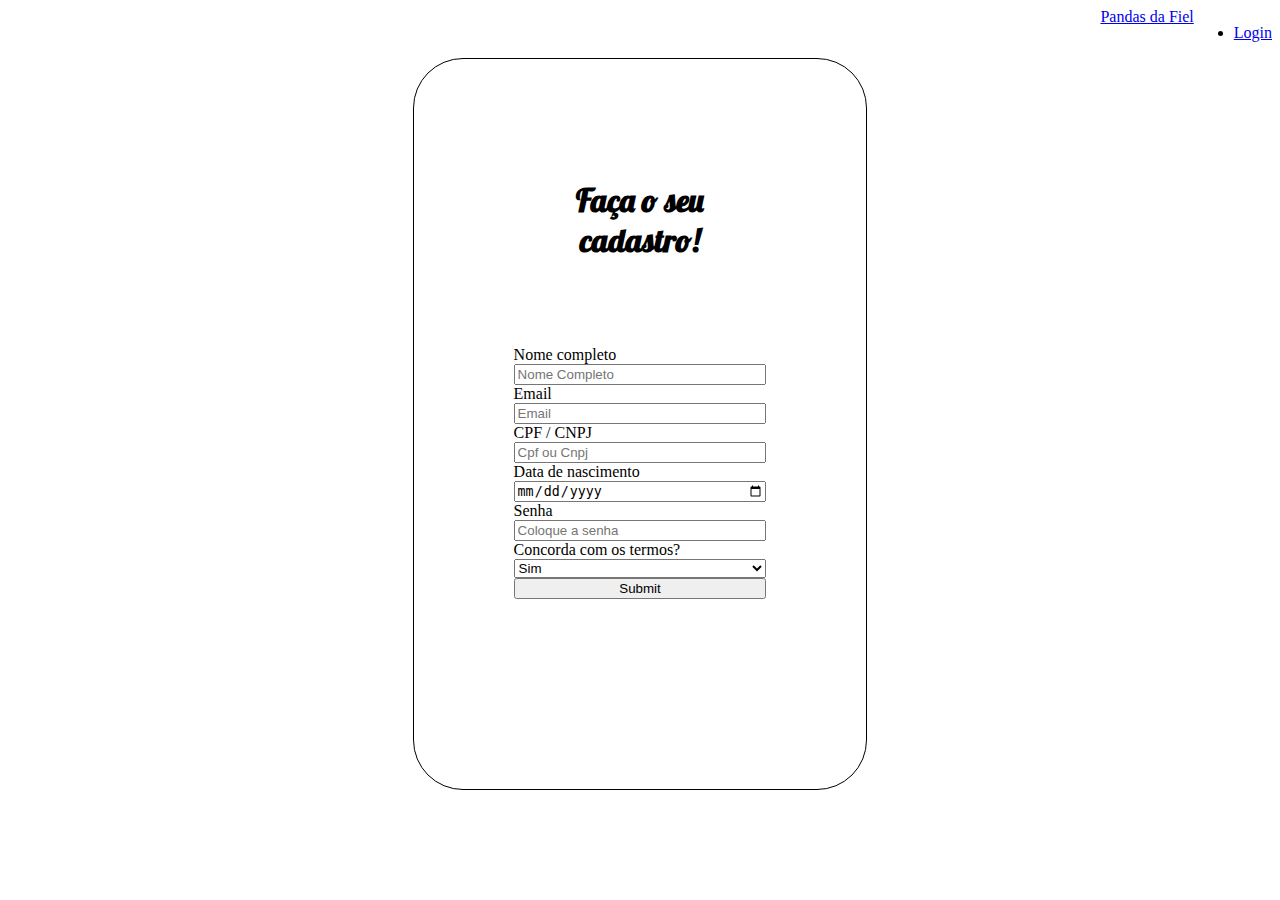
==== view/cadastro.html @ 7584deac "css e html changes sign in" ====
<html>
    <head>
        <title></title>
        <script src="../script/cadastro.js"></script>    
        <link rel="stylesheet" type="text/css" href="../css/cadastro.css" media="screen" />      
        <link rel="icon" href="../Imagens/logo panda.jpg" type="image/png">  
    </head>
    <body>
        <header class="containerHeader">
            <div class="conteudoHeader">
                <a href="../index.html">Pandas da Fiel</a>
                <ul>
                    <li><a href="login.html">Login</a></li>
                </ul>
            </div>
        </header>
        <section class="form">
            <h1 style="text-align: center;">Faça o seu cadastro!</h1>
            <div class="formulario">
                <form class="formDados" id="form-cadastro">
                    <label for="name">Nome completo</label>
                    <input type="text" id="name" name="name" placeholder="Nome Completo">

                    <label for="lname">Email</label>
                    <input type="email" id="email" name="email" placeholder="Email">
                
                    <label for="lname">CPF / CNPJ</label>
                    <input type="text" id="cpf_cnpj" name="cpf_cnpj" placeholder="Cpf ou Cnpj">
                    
                    
                    <label for="lname">Data de nascimento</label>
                    <input type="date" id="dataNasc" name="Data de nascimento" placeholder="Data de nascimento">

                    <label for="lname">Senha</label>
                    <input type="password" id="senha" name="senha" placeholder="Coloque a senha">
                    
                    <label for="user_type">Concorda com os termos?</label>
                    <select id="user_type" name="user_type">
                      <option value="1">Sim</option>
                      <option value="0">Não</option>                      
                    </select>                  
                    <input type="button" value="Submit" onclick="cadastroUsuario()">
            </div>
        </section>
        <script src="../script/cadastro.js"></script>
    </body>
</html>
---- css/cadastro.css ----
@import url('https://fonts.googleapis.com/css2?family=Roboto:ital,wght@0,100;0,300;0,400;0,500;0,700;0,900;1,100;1,300;1,400;1,500;1,700;1,900&display=swap');
@import url('https://fonts.googleapis.com/css2?family=Lobster&family=Roboto:ital,wght@0,100;0,300;0,400;0,500;0,700;0,900;1,100;1,300;1,400;1,500;1,700;1,900&display=swap');


section h1{
    font-family: 'Lobster', cursive;
}

.form{
    display: grid;
    grid-template-columns: 2fr;
    margin: 0 auto;
    max-width: 20%;
    height: 60%;
    border: 1px solid black;
    border-radius: 50px;
    padding: 100px;
}
.formulario {
    display:inline-block;
    flex-direction: row;
    justify-content: center;
}
.formDados {
    display: flex;
    flex-direction: column;
    padding-bottom: 10px ;
}
.containerHeader {
    display: flex;
    justify-content: right;
    align-items: center;
}
.conteudoHeader {
    display: flex;
    flex-direction: row;
}
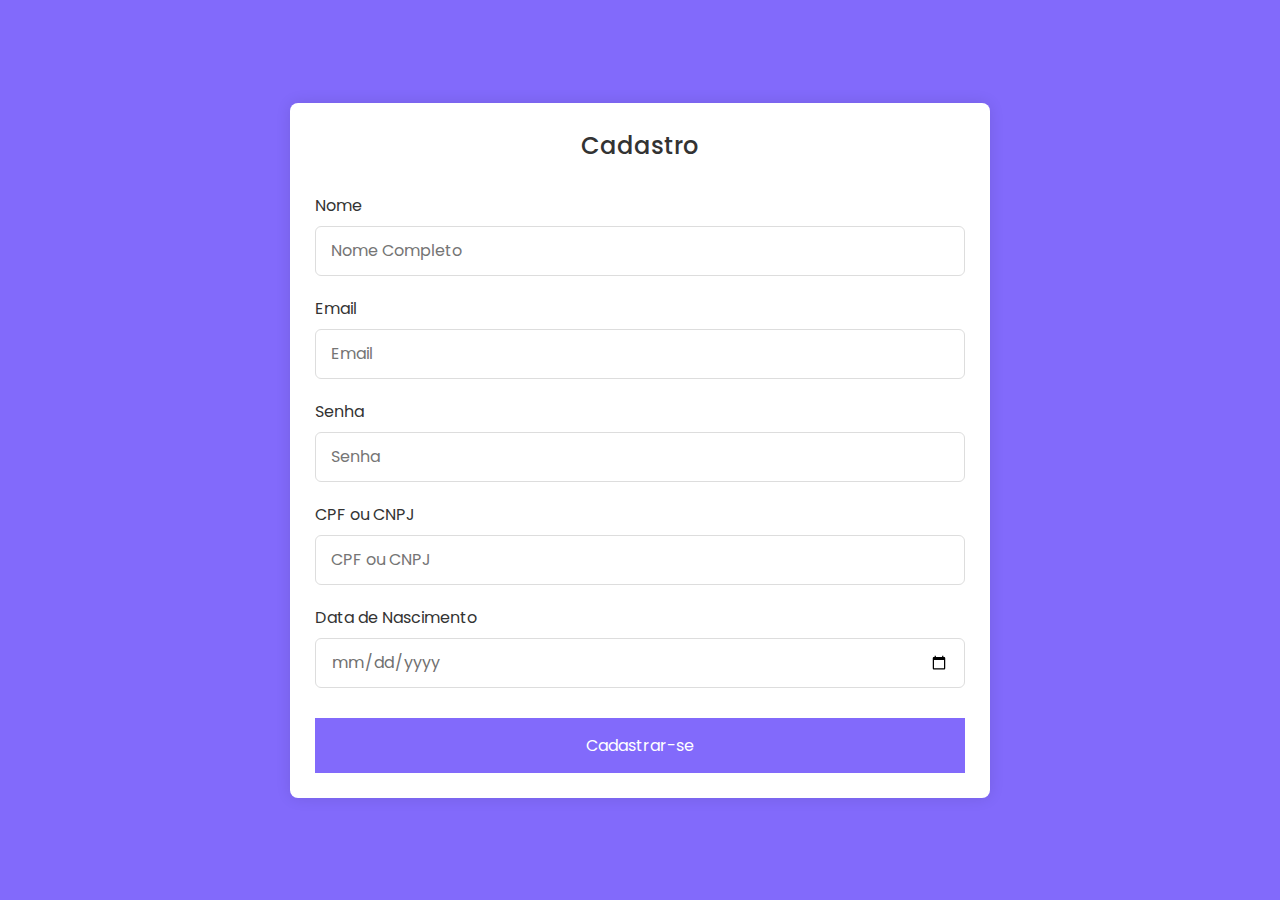
==== commit 56393325: "cadastro changes" ====
--- a/view/cadastro.html
+++ b/view/cadastro.html
@@ -1,47 +1,36 @@
-<html>
-    <head>
-        <title></title>
-        <script src="../script/cadastro.js"></script>    
-        <link rel="stylesheet" type="text/css" href="../css/cadastro.css" media="screen" />      
-        <link rel="icon" href="../Imagens/logo panda.jpg" type="image/png">  
-    </head>
-    <body>
-        <header class="containerHeader">
-            <div class="conteudoHeader">
-                <a href="../index.html">Pandas da Fiel</a>
-                <ul>
-                    <li><a href="login.html">Login</a></li>
-                </ul>
-            </div>
-        </header>
-        <section class="form">
-            <h1 style="text-align: center;">Faça o seu cadastro!</h1>
-            <div class="formulario">
-                <form class="formDados" id="form-cadastro">
-                    <label for="name">Nome completo</label>
-                    <input type="text" id="name" name="name" placeholder="Nome Completo">
-
-                    <label for="lname">Email</label>
-                    <input type="email" id="email" name="email" placeholder="Email">
-                
-                    <label for="lname">CPF / CNPJ</label>
-                    <input type="text" id="cpf_cnpj" name="cpf_cnpj" placeholder="Cpf ou Cnpj">
-                    
-                    
-                    <label for="lname">Data de nascimento</label>
-                    <input type="date" id="dataNasc" name="Data de nascimento" placeholder="Data de nascimento">
-
-                    <label for="lname">Senha</label>
-                    <input type="password" id="senha" name="senha" placeholder="Coloque a senha">
-                    
-                    <label for="user_type">Concorda com os termos?</label>
-                    <select id="user_type" name="user_type">
-                      <option value="1">Sim</option>
-                      <option value="0">Não</option>                      
-                    </select>                  
-                    <input type="button" value="Submit" onclick="cadastroUsuario()">
-            </div>
-        </section>
-        <script src="../script/cadastro.js"></script>
-    </body>
+<!DOCTYPE html>
+<html lang="en">
+  <head>
+    <meta charset="UTF-8" />
+    <meta name="viewport" content="width=device-width, initial-scale=1.0" />
+    <link rel="stylesheet" href="../css/cadastro.css" />
+  </head>
+  <body>
+    <section class="container">
+      <header>Cadastro</header>
+      <form action="#" class="form">
+        <div class="input-box">
+          <label>Nome</label>
+          <input type="text" placeholder="Nome Completo" required />
+        </div>
+        <div class="input-box">
+          <label>Email</label>
+          <input type="text" placeholder="Email" required />
+        </div>
+        <div class="input-box">
+            <label>Senha</label>
+            <input type="password" placeholder="Senha" required />
+        </div>
+        <div class="input-box">
+            <label>CPF ou CNPJ</label>
+            <input type="text" placeholder="CPF ou CNPJ" required />
+          </div>
+        <div class="input-box">
+          <label>Data de Nascimento</label>
+          <input type="date" placeholder="Data de Nascimento" required />
+        </div>
+        <button>Cadastrar-se</button>
+      </form>
+    </section>
+  </body>
 </html>--- a/css/cadastro.css
+++ b/css/cadastro.css
@@ -1,37 +1,80 @@
-@import url('https://fonts.googleapis.com/css2?family=Roboto:ital,wght@0,100;0,300;0,400;0,500;0,700;0,900;1,100;1,300;1,400;1,500;1,700;1,900&display=swap');
-@import url('https://fonts.googleapis.com/css2?family=Lobster&family=Roboto:ital,wght@0,100;0,300;0,400;0,500;0,700;0,900;1,100;1,300;1,400;1,500;1,700;1,900&display=swap');
-
-
-section h1{
-    font-family: 'Lobster', cursive;
+/* Import Google font - Poppins */
+@import url("https://fonts.googleapis.com/css2?family=Poppins:wght@200;300;400;500;600;700&display=swap");
+* {
+  margin: 0;
+  padding: 0;
+  box-sizing: border-box;
+  font-family: "Poppins", sans-serif;
+}
+body {
+  min-height: 100vh;
+  display: flex;
+  align-items: center;
+  justify-content: center;
+  padding: 20px;
+  background: rgb(130, 106, 251);
+}
+.container {
+  position: relative;
+  max-width: 700px;
+  width: 100%;
+  background: #fff;
+  padding: 25px;
+  border-radius: 8px;
+  box-shadow: 0 0 15px rgba(0, 0, 0, 0.1);
+}
+.container header {
+  font-size: 1.5rem;
+  color: #333;
+  font-weight: 500;
+  text-align: center;
+}
+.container .form {
+  margin-top: 30px;
+}
+.form .input-box {
+  width: 100%;
+  margin-top: 20px;
+}
+.input-box label {
+  color: #333;
+}
+.form :where(.input-box input, .select-box) {
+  position: relative;
+  height: 50px;
+  width: 100%;
+  outline: none;
+  font-size: 1rem;
+  color: #707070;
+  margin-top: 8px;
+  border: 1px solid #ddd;
+  border-radius: 6px;
+  padding: 0 15px;
+}
+.input-box input:focus {
+  box-shadow: 0 1px 0 rgba(0, 0, 0, 0.1);
+}
+.form button {
+  height: 55px;
+  width: 100%;
+  color: #fff;
+  font-size: 1rem;
+  font-weight: 400;
+  margin-top: 30px;
+  border: none;
+  cursor: pointer;
+  transition: all 0.2s ease;
+  background: rgb(130, 106, 251);
+}
+.form button:hover {
+  background: rgb(88, 56, 250);
 }
 
-.form{
-    display: grid;
-    grid-template-columns: 2fr;
-    margin: 0 auto;
-    max-width: 20%;
-    height: 60%;
-    border: 1px solid black;
-    border-radius: 50px;
-    padding: 100px;
-}
-.formulario {
-    display:inline-block;
-    flex-direction: row;
-    justify-content: center;
-}
-.formDados {
-    display: flex;
-    flex-direction: column;
-    padding-bottom: 10px ;
-}
-.containerHeader {
-    display: flex;
-    justify-content: right;
-    align-items: center;
-}
-.conteudoHeader {
-    display: flex;
-    flex-direction: row;
+@media screen and (max-width: 500px) {
+  .form .column {
+    flex-wrap: wrap;
+  }
+  .form :where(.gender-option, .gender) {
+    row-gap: 15px;
+  }
 }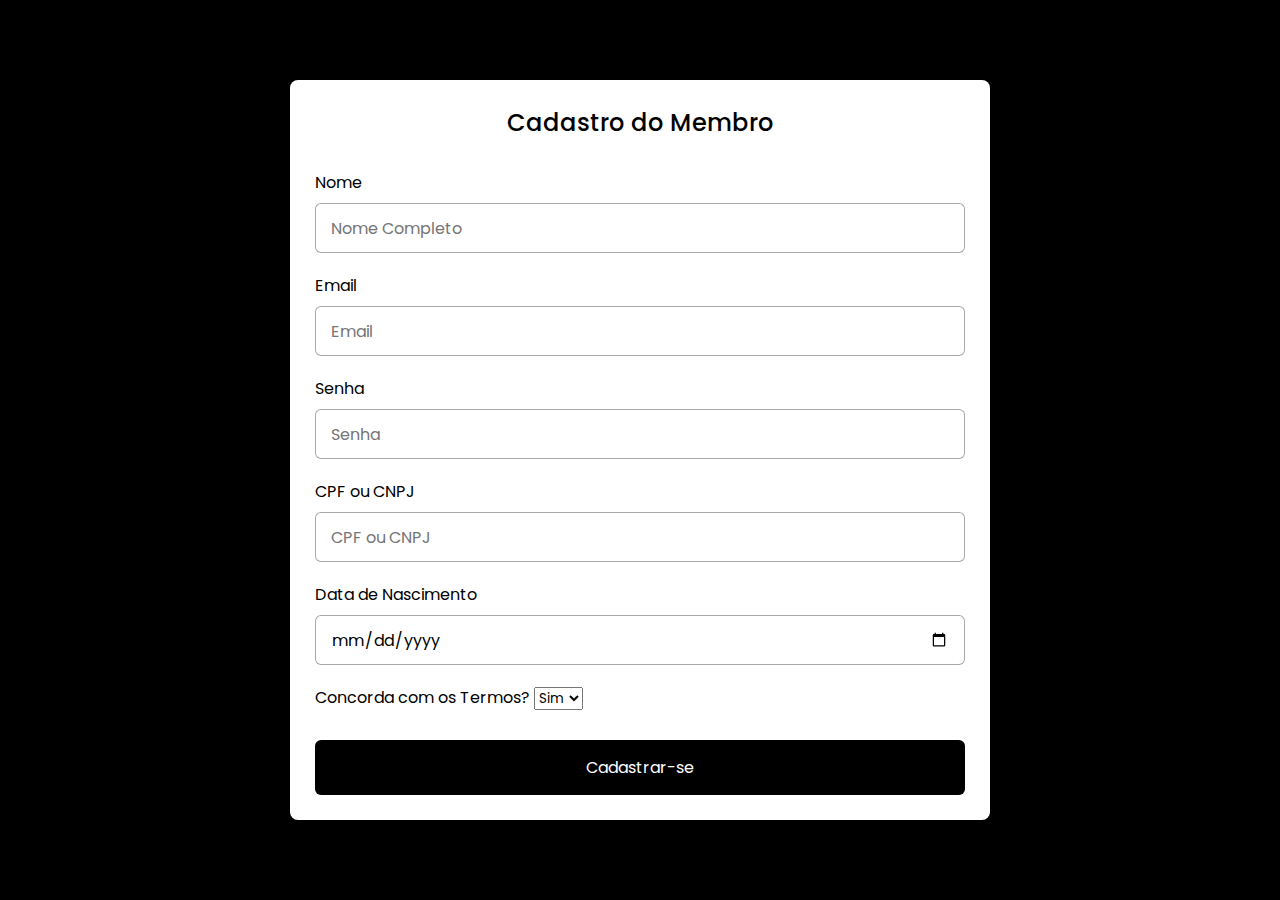
==== commit 3a542423: "front end changes" ====
--- a/view/cadastro.html
+++ b/view/cadastro.html
@@ -1,36 +1,45 @@
 <!DOCTYPE html>
 <html lang="en">
-  <head>
-    <meta charset="UTF-8" />
-    <meta name="viewport" content="width=device-width, initial-scale=1.0" />
-    <link rel="stylesheet" href="../css/cadastro.css" />
-  </head>
-  <body>
-    <section class="container">
-      <header>Cadastro</header>
-      <form action="#" class="form">
-        <div class="input-box">
-          <label>Nome</label>
-          <input type="text" placeholder="Nome Completo" required />
-        </div>
-        <div class="input-box">
-          <label>Email</label>
-          <input type="text" placeholder="Email" required />
-        </div>
-        <div class="input-box">
-            <label>Senha</label>
-            <input type="password" placeholder="Senha" required />
-        </div>
-        <div class="input-box">
-            <label>CPF ou CNPJ</label>
-            <input type="text" placeholder="CPF ou CNPJ" required />
-          </div>
-        <div class="input-box">
-          <label>Data de Nascimento</label>
-          <input type="date" placeholder="Data de Nascimento" required />
-        </div>
-        <button>Cadastrar-se</button>
-      </form>
-    </section>
-  </body>
+<head>
+  <meta charset="UTF-8">
+  <meta name="viewport" content="width=device-width, initial-scale=1.0">
+  <link rel="icon" href="../Imagens/logo panda.png.png" type="image/png">
+  <link rel="stylesheet" href="../css/cadastro.css">
+</head>
+<body>
+  <section class="container">
+    <header>Cadastro do Membro</header>
+    <form action="#" class="form">
+      <div class="infos-box">
+        <label>Nome</label>
+        <input type="text" name="name" placeholder="Nome Completo" required>
+      </div>
+      <div class="infos-box">
+        <label>Email</label>
+        <input type="text" name="email" placeholder="Email" required>
+      </div>
+      <div class="infos-box">
+          <label>Senha</label>
+          <input type="password" name="password" placeholder="Senha" required>
+      </div>
+      <div class="infos-box">
+          <label>CPF ou CNPJ</label>
+          <input type="text" name="cpf_cnpj" placeholder="CPF ou CNPJ" required>
+      </div>
+      <div class="infos-box">
+        <label>Data de Nascimento</label>
+        <input type="date" name="birthday" placeholder="Data de Nascimento" required>
+      </div>
+      <div class="infos-box">
+        <label>Concorda com os Termos?</label>
+        <select name="terms">
+          <option value="1">Sim</option>
+          <option value="0">Não</option>                      
+        </select> 
+      </div>
+      <input class="botao" type="button" value="Cadastrar-se" onclick="cadastroUsuario()">
+    </form>
+  </section>
+  <script src="/script/cadastro.js"></script>
+</body>
 </html>--- a/css/cadastro.css
+++ b/css/cadastro.css
@@ -1,60 +1,77 @@
-/* Import Google font - Poppins */
 @import url("https://fonts.googleapis.com/css2?family=Poppins:wght@200;300;400;500;600;700&display=swap");
-* {
+@media screen and (max-width: 500px){
+  .form .column{
+    flex-wrap: wrap;
+  }
+  .form :where(.gender-option, .gender){
+    row-gap: 15px;
+  }
+}
+
+*{
   margin: 0;
   padding: 0;
   box-sizing: border-box;
   font-family: "Poppins", sans-serif;
 }
-body {
+
+body{
   min-height: 100vh;
   display: flex;
   align-items: center;
   justify-content: center;
   padding: 20px;
-  background: rgb(130, 106, 251);
+  background: black;
 }
-.container {
+
+.container{
   position: relative;
   max-width: 700px;
   width: 100%;
   background: #fff;
   padding: 25px;
   border-radius: 8px;
-  box-shadow: 0 0 15px rgba(0, 0, 0, 0.1);
+  box-shadow: 0 0 15px black;
 }
-.container header {
+
+.container header{
   font-size: 1.5rem;
-  color: #333;
+  color: black;
   font-weight: 500;
   text-align: center;
 }
-.container .form {
+
+.container .form{
   margin-top: 30px;
 }
-.form .input-box {
+
+.form .infos-box{
   width: 100%;
   margin-top: 20px;
 }
-.input-box label {
-  color: #333;
+
+.infos-box label{
+  color: black;
 }
-.form :where(.input-box input, .select-box) {
+
+.form :where(.infos-box input, .select-box){
   position: relative;
   height: 50px;
   width: 100%;
   outline: none;
   font-size: 1rem;
-  color: #707070;
+  color: black;
   margin-top: 8px;
-  border: 1px solid #ddd;
+  border: 1px solid rgba(0, 0, 0, 0.342);
   border-radius: 6px;
   padding: 0 15px;
 }
-.input-box input:focus {
-  box-shadow: 0 1px 0 rgba(0, 0, 0, 0.1);
+
+.infos-box input:focus{
+  box-shadow: 0 1px 0 black;
 }
-.form button {
+
+.form .botao{
   height: 55px;
   width: 100%;
   color: #fff;
@@ -62,19 +79,12 @@
   font-weight: 400;
   margin-top: 30px;
   border: none;
+  border-radius: 6px;
   cursor: pointer;
   transition: all 0.2s ease;
-  background: rgb(130, 106, 251);
-}
-.form button:hover {
-  background: rgb(88, 56, 250);
+  background: black;
 }
 
-@media screen and (max-width: 500px) {
-  .form .column {
-    flex-wrap: wrap;
-  }
-  .form :where(.gender-option, .gender) {
-    row-gap: 15px;
-  }
+.form .botao:hover{
+  background: rgb(129, 129, 129);
 }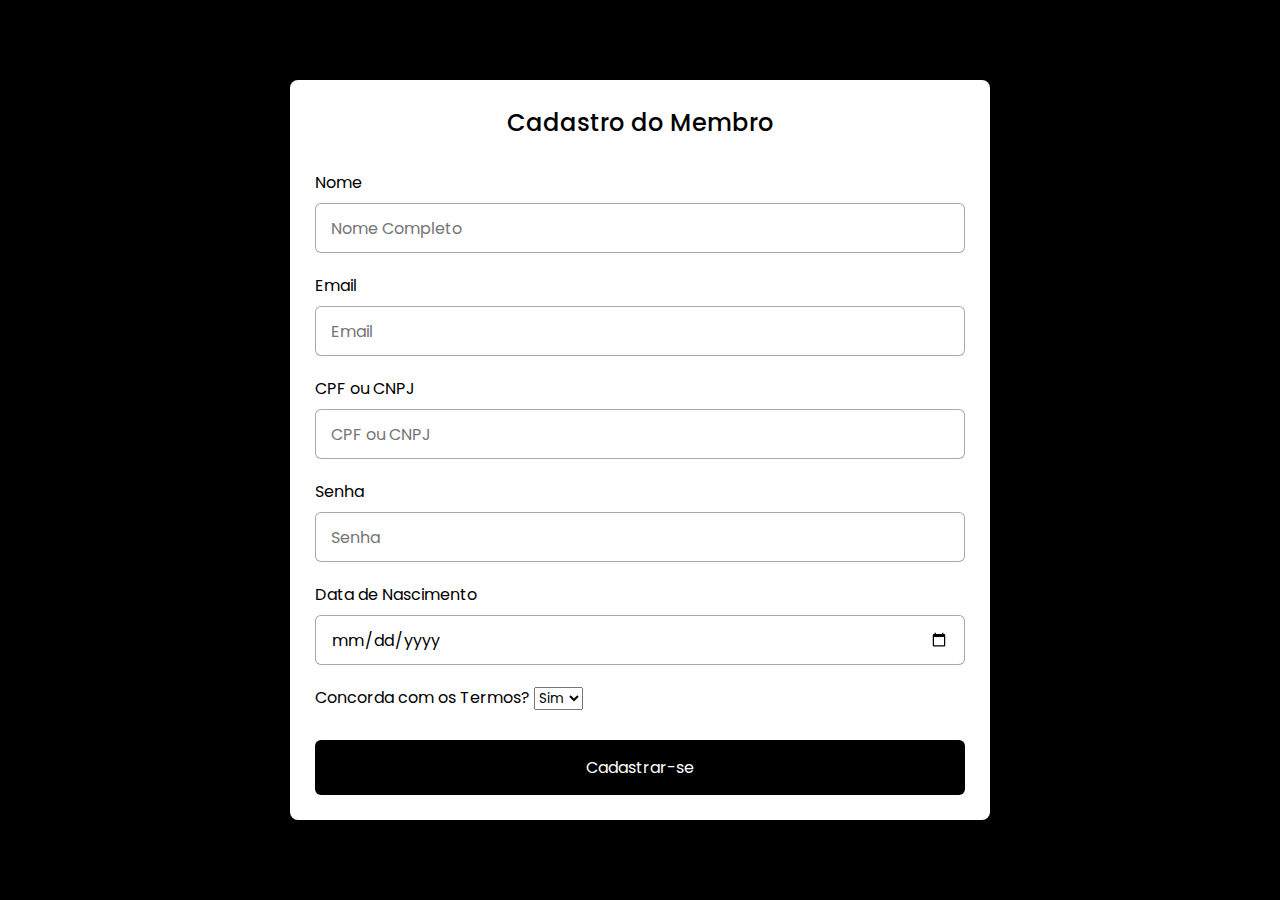
==== commit e76d5d1b: "try to solve cpf 422 problem" ====
--- a/view/cadastro.html
+++ b/view/cadastro.html
@@ -9,37 +9,37 @@
 <body>
   <section class="container">
     <header>Cadastro do Membro</header>
-    <form action="#" class="form">
+    <form class="form" id="form-cadastro">
       <div class="infos-box">
-        <label>Nome</label>
-        <input type="text" name="name" placeholder="Nome Completo" required>
+        <label for="name" >Nome</label>
+        <input type="text" id="name" name="name" placeholder="Nome Completo" required>
       </div>
       <div class="infos-box">
-        <label>Email</label>
-        <input type="text" name="email" placeholder="Email" required>
+        <label form="lname" >Email</label>
+        <input type="email"  id="email"  name="email" placeholder="Email" required>
       </div>
       <div class="infos-box">
+        <label form="lname" >CPF ou CNPJ</label>
+        <input type="text" id="cpf_cnpj" name="cpf_cnpj" placeholder="CPF ou CNPJ" required>
+    </div>
+      <div class="infos-box">
           <label>Senha</label>
-          <input type="password" name="password" placeholder="Senha" required>
-      </div>
-      <div class="infos-box">
-          <label>CPF ou CNPJ</label>
-          <input type="text" name="cpf_cnpj" placeholder="CPF ou CNPJ" required>
+          <input type="password" id="senha"  name="senha" placeholder="Senha" required>
       </div>
       <div class="infos-box">
         <label>Data de Nascimento</label>
-        <input type="date" name="birthday" placeholder="Data de Nascimento" required>
+        <input type="date" id="dataNasc" name="dataNasc" placeholder="Data de Nascimento" required>
       </div>
       <div class="infos-box">
-        <label>Concorda com os Termos?</label>
-        <select name="terms">
+        <label for="user_type" >Concorda com os Termos?</label>
+        <select id="user_type" name="user_type">
           <option value="1">Sim</option>
           <option value="0">Não</option>                      
         </select> 
       </div>
-      <input class="botao" type="button" value="Cadastrar-se" onclick="cadastroUsuario()">
+      <input type="button"  class="botao"  value="Cadastrar-se" onclick="cadastroUsuario()">
     </form>
   </section>
-  <script src="/script/cadastro.js"></script>
+  <script src="../script/cadastro.js"></script>
 </body>
 </html>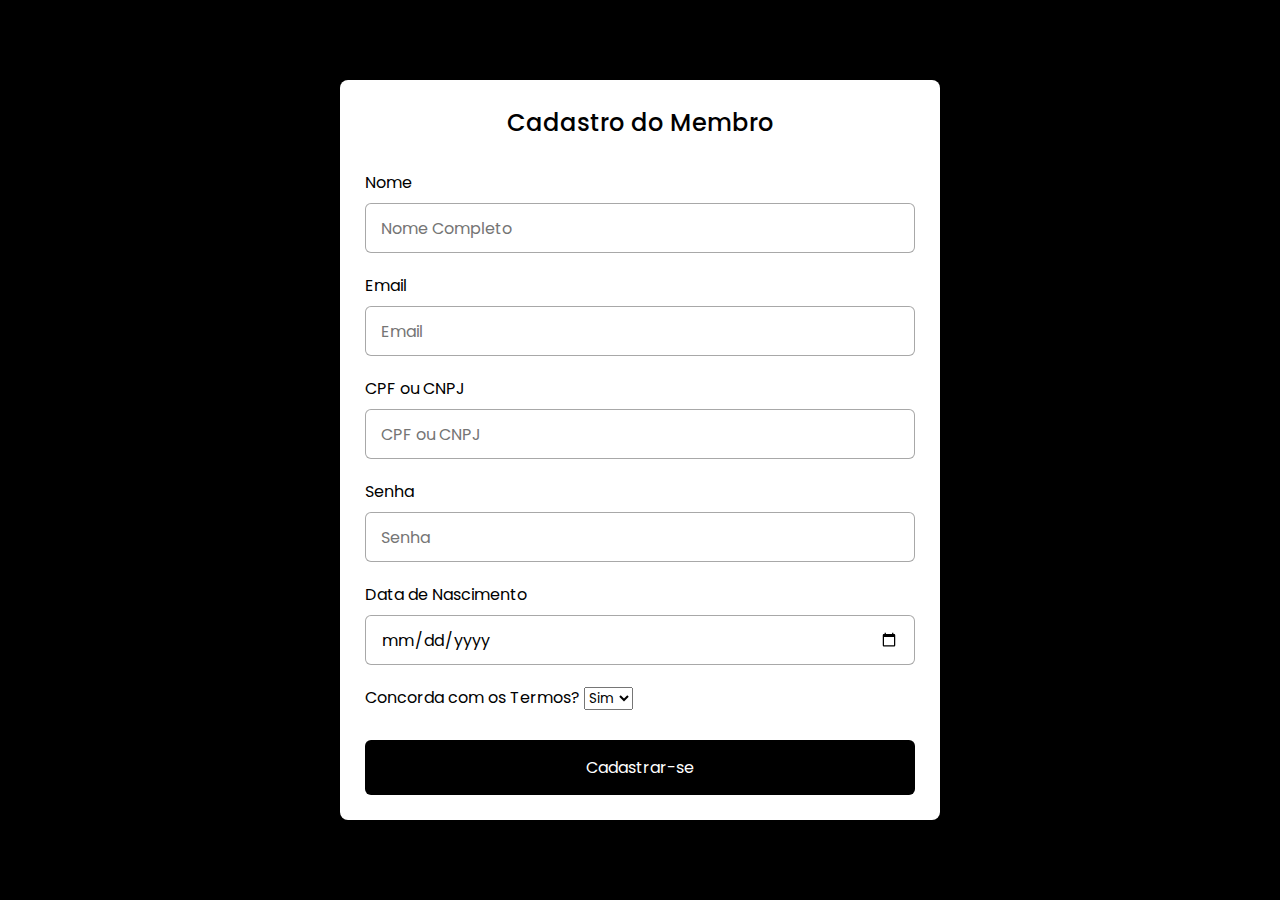
==== commit 54fb9131: "espacamento change" ====
--- a/view/cadastro.html
+++ b/view/cadastro.html
@@ -11,15 +11,15 @@
     <header>Cadastro do Membro</header>
     <form class="form" id="form-cadastro">
       <div class="infos-box">
-        <label for="name" >Nome</label>
+        <label for="name">Nome</label>
         <input type="text" id="name" name="name" placeholder="Nome Completo" required>
       </div>
       <div class="infos-box">
-        <label form="lname" >Email</label>
+        <label form="lname">Email</label>
         <input type="email"  id="email"  name="email" placeholder="Email" required>
       </div>
       <div class="infos-box">
-        <label form="lname" >CPF ou CNPJ</label>
+        <label form="lname">CPF ou CNPJ</label>
         <input type="text" id="cpf_cnpj" name="cpf_cnpj" placeholder="CPF ou CNPJ" required>
     </div>
       <div class="infos-box">
@@ -31,7 +31,7 @@
         <input type="date" id="dataNasc" name="dataNasc" placeholder="Data de Nascimento" required>
       </div>
       <div class="infos-box">
-        <label for="user_type" >Concorda com os Termos?</label>
+        <label for="user_type">Concorda com os Termos?</label>
         <select id="user_type" name="user_type">
           <option value="1">Sim</option>
           <option value="0">Não</option>                      
--- a/css/cadastro.css
+++ b/css/cadastro.css
@@ -26,7 +26,7 @@
 
 .container{
   position: relative;
-  max-width: 700px;
+  max-width: 600px;
   width: 100%;
   background: #fff;
   padding: 25px;
